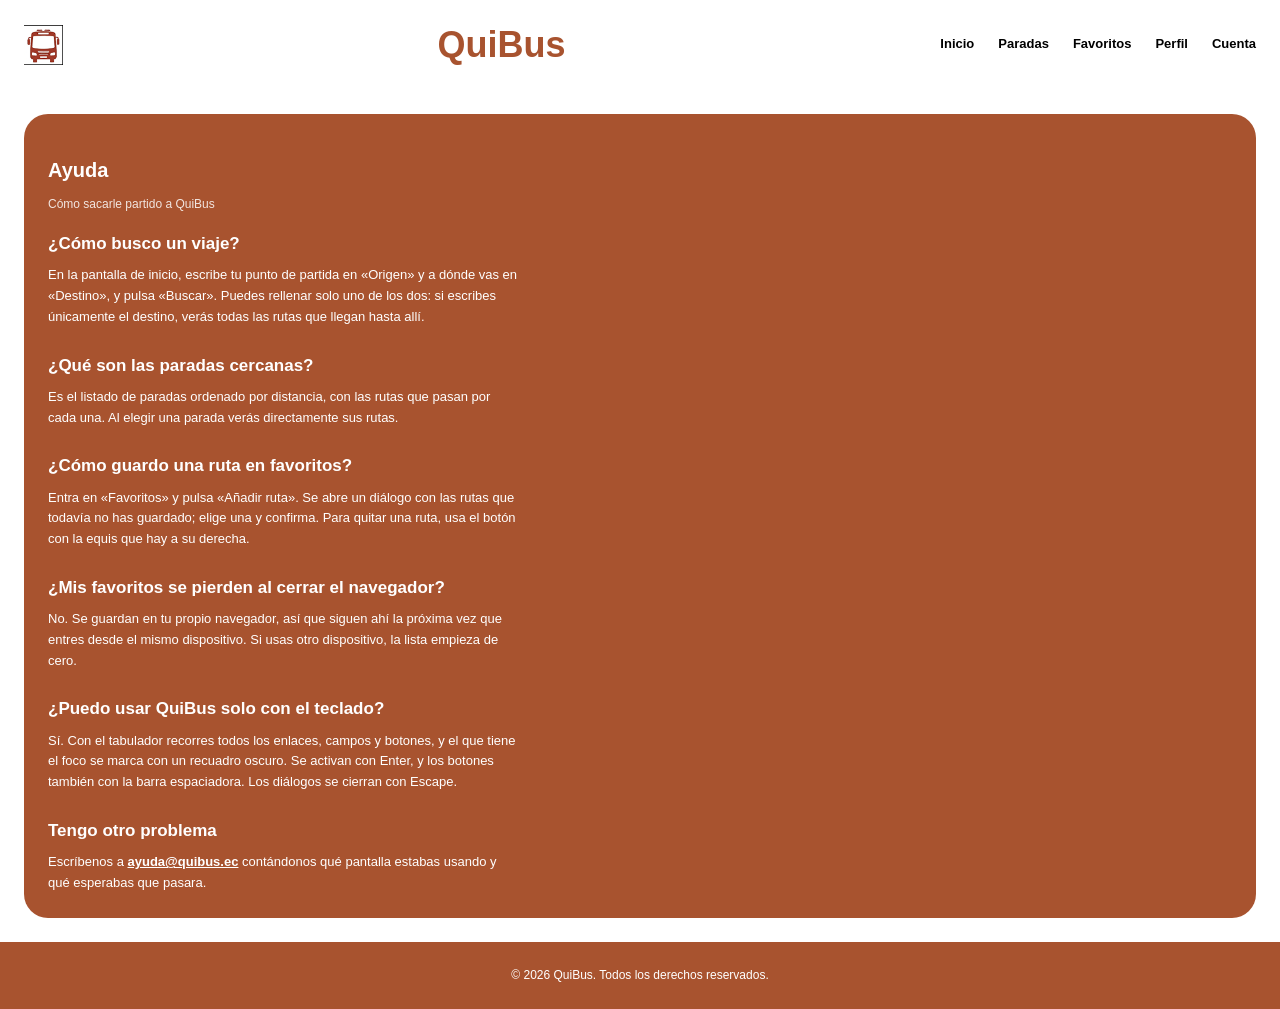
==== pages/ayuda.html @ 2de1a2ff "Corrige hallazgos de accesibilidad WCAG y usabilidad de la auditoria cruzada Prioridad 1 (mayores): " ====
<!DOCTYPE html>
<html lang="es">
<head>
  <meta charset="UTF-8">
  <meta name="viewport" content="width=device-width, initial-scale=1.0">
  <meta name="description" content="Preguntas frecuentes sobre cómo buscar viajes, guardar favoritos y usar el mapa de QuiBus.">
  <title>QuiBus - Ayuda</title>
  <link rel="stylesheet" href="../css/styles.css?v=3">
</head>
<body>

  <header>
    <img src="../images/logo.png" alt="Logotipo de QuiBus, un autobús estilizado en color rojo">
    <h1>QuiBus</h1>

    <nav aria-label="Menú principal">
      <ul>
        <li><a href="../index.html">Inicio</a></li>
        <li><a href="paradas-cercanas.html">Paradas</a></li>
        <li><a href="favoritos.html">Favoritos</a></li>
        <li><a href="perfil.html">Perfil</a></li>
        <li><a href="login.html">Cuenta</a></li>
      </ul>
    </nav>
  </header>

  <main>

    <section aria-labelledby="titulo-ayuda">
      <h2 id="titulo-ayuda">Ayuda</h2>
      <p class="subtitulo">Cómo sacarle partido a QuiBus</p>

      <dl class="faq">
        <dt>¿Cómo busco un viaje?</dt>
        <dd>
          En la pantalla de inicio, escribe tu punto de partida en «Origen» y a dónde
          vas en «Destino», y pulsa «Buscar». Puedes rellenar solo uno de los dos: si
          escribes únicamente el destino, verás todas las rutas que llegan hasta allí.
        </dd>

        <dt>¿Qué son las paradas cercanas?</dt>
        <dd>
          Es el listado de paradas ordenado por distancia, con las rutas que pasan por
          cada una. Al elegir una parada verás directamente sus rutas.
        </dd>

        <dt>¿Cómo guardo una ruta en favoritos?</dt>
        <dd>
          Entra en «Favoritos» y pulsa «Añadir ruta». Se abre un diálogo con las rutas
          que todavía no has guardado; elige una y confirma. Para quitar una ruta, usa
          el botón con la equis que hay a su derecha.
        </dd>

        <dt>¿Mis favoritos se pierden al cerrar el navegador?</dt>
        <dd>
          No. Se guardan en tu propio navegador, así que siguen ahí la próxima vez que
          entres desde el mismo dispositivo. Si usas otro dispositivo, la lista empieza
          de cero.
        </dd>

        <dt>¿Puedo usar QuiBus solo con el teclado?</dt>
        <dd>
          Sí. Con el tabulador recorres todos los enlaces, campos y botones, y el que
          tiene el foco se marca con un recuadro oscuro. Se activan con Enter, y los
          botones también con la barra espaciadora. Los diálogos se cierran con Escape.
        </dd>

        <dt>Tengo otro problema</dt>
        <dd>
          Escríbenos a <a href="mailto:ayuda@quibus.ec">ayuda@quibus.ec</a> contándonos
          qué pantalla estabas usando y qué esperabas que pasara.
        </dd>
      </dl>
    </section>

  </main>

  <footer>
    <p>&copy; 2026 QuiBus. Todos los derechos reservados.</p>
  </footer>

</body>
</html>
---- css/styles.css ----
@charset "UTF-8";

/* ============================================
   VARIABLES CSS - UI Kit QuiBus
   ============================================ */
:root {
  /* Colores.
     --color-primary se oscurecio de #C97B5C a #A8532F para que el texto blanco
     encima alcance 5.33:1 y cumpla WCAG AA (antes daba 3.25:1, insuficiente
     para texto normal). --color-primary-dark es su version para :hover. */
  --color-primary: #A8532F;
  --color-primary-dark: #8C4426;
  --color-secondary: #DDB256;
  --color-secondary-dark: #c99e47;
  --color-background: #FFFFFF;
  --color-text: #000000;
  --color-border: #d8dce5;

  /* Anillo de foco: se dibuja como dos aros concentricos (halo claro por
     dentro, trazo oscuro por fuera) para que siempre haya contraste, sea cual
     sea el fondo del contenedor. Sobre fondos claros manda el trazo oscuro
     (17.4:1 sobre blanco); sobre el naranja manda el halo (5.33:1). */
  --focus-ring: #1A1A1A;
  --focus-halo: #FFFFFF;

  /* Tipografía */
  --font-primary: Arial, sans-serif;
  --font-logo: 36px;
  --font-h1: 28px;
  --font-h2: 20px;
  --font-h3: 17px;
  --font-button: 22px;
  --font-body: 13px;
  /* Subido de 10px a 12px: a 10px el texto es ilegible al margen del contraste. */
  --font-caption: 12px;

  /* Espaciados */
  --space-xs: 8px;
  --space-sm: 16px;
  --space-md: 24px;
  --space-lg: 32px;

  /* Radios */
  --radius-sm: 8px;
  --radius-md: 16px;
  --radius-lg: 24px;
}

/* ============================================
   ESTILOS GENERALES
   ============================================ */
* {
  box-sizing: border-box;
}

body {
  font-family: var(--font-primary);
  font-size: var(--font-body);
  color: var(--color-text);
  background-color: var(--color-background);
  line-height: 1.6;
  margin: 0;
  padding: 0;
  min-height: 100vh;
  display: flex;
  flex-direction: column;
}

h1 {
  font-size: var(--font-h1);
}

h2 {
  font-size: var(--font-h2);
}

h3 {
  font-size: var(--font-h3);
}

/* ============================================
   ACCESIBILIDAD
   ============================================ */
.sr-only {
  position: absolute;
  width: 1px;
  height: 1px;
  padding: 0;
  margin: -1px;
  overflow: hidden;
  clip: rect(0, 0, 0, 0);
  white-space: nowrap;
  border: 0;
}

/* Indicador de foco unico para toda la app.
   Antes cada componente definia su propio outline y cuatro de ellos usaban
   --color-secondary, que sobre el naranja daba 1.63:1 y sobre blanco 1.99:1
   (WCAG SC 1.4.11 exige 3:1). Ademas seis controles no declaraban ninguna
   regla. Con una sola regla, todos los controles enfocables quedan cubiertos. */
a:focus-visible,
button:focus-visible,
input:focus-visible,
select:focus-visible,
textarea:focus-visible,
[tabindex]:focus-visible {
  outline: 3px solid var(--focus-ring);
  outline-offset: 3px;
  box-shadow: 0 0 0 3px var(--focus-halo);
}

/* ============================================
   NAVEGACIÓN (header y nav)
   ============================================ */
header {
  display: flex;
  align-items: center;
  justify-content: space-between;
  padding: var(--space-sm) var(--space-md);
}

header img {
  height: 40px;
}

header h1 {
  font-size: var(--font-logo);
  color: var(--color-primary);
  margin: 0;
}

nav ul {
  display: flex;
  gap: var(--space-md);
  list-style: none;
  margin: 0;
  padding: 0;
}

nav a {
  text-decoration: none;
  color: var(--color-text);
  font-weight: 600;
}

nav a:hover {
  color: var(--color-primary);
}

/* ============================================
   MAIN Y SECTIONS
   ============================================ */
main {
  display: flex;
  gap: var(--space-md);
  padding: var(--space-md);
  flex-wrap: wrap;
  align-items: stretch;
}

section {
  padding: var(--space-md);
}

/* Sección destacada (fondo color primario): Buscar Viaje, Favoritos, Paradas, Resultados */
main > section:first-of-type {
  background-color: var(--color-primary);
  border-radius: var(--radius-lg);
  color: #ffffff;
  flex: 1 1 340px;
  min-width: 300px;
  display: flex;
  flex-direction: column;
}

main > section:first-of-type h2 {
  color: #ffffff;
}

aside {
  padding: var(--space-md);
  display: flex;
  flex-direction: column;
}

/* ============================================
   BOTONES
   ============================================ */
button,
.button {
  font-size: var(--font-button);
  font-weight: 600;
  padding: var(--space-sm) var(--space-md);
  border: none;
  border-radius: var(--radius-md);
  cursor: pointer;
}

/* Botón primario */
button[type="submit"] {
  background-color: var(--color-primary);
  color: #ffffff;
}

button[type="submit"]:hover {
  background-color: var(--color-primary-dark);
}

button[type="submit"]:disabled {
  opacity: 0.5;
  cursor: not-allowed;
}

/* ============================================
   FORMULARIOS
   ============================================ */
form {
  display: flex;
  flex-direction: column;
  gap: var(--space-sm);
}

label {
  font-weight: 600;
}

/* Leyenda que explica el asterisco de los campos obligatorios. */
.form-nota {
  margin: 0;
  font-size: var(--font-caption);
  color: #ffffff;
}

.obligatorio {
  font-weight: 700;
}

input[type="text"],
input[type="email"],
input[type="password"],
input[type="search"] {
  background-color: var(--color-secondary);
  border: none;
  border-radius: var(--radius-md);
  padding: var(--space-sm);
  font-size: var(--font-body);
  color: var(--color-text);
}

/* Subido de #6b5a3f (3.35:1) a #4a3820, que da 5.63:1 sobre el mostaza. */
input[type="text"]::placeholder,
input[type="email"]::placeholder,
input[type="password"]::placeholder,
input[type="search"]::placeholder {
  color: #4a3820;
}

/* La marca de error la aplica y la retira js/auth.js al validar; ya no viene
   escrita en el HTML. El borde acompana al mensaje, no lo sustituye. */
input.input-error {
  border: 2px solid #ffffff;
  background-color: #f0c9b6;
}

/* El mensaje vive dentro de la tarjeta naranja: en rojo daba 1.49:1, asi que
   el color no era recuperable. En blanco y negrita alcanza 5.33:1; el icono
   de aviso acompana al color para no depender solo de el. */
.error-message {
  color: #ffffff;
  font-weight: 700;
  font-size: var(--font-caption);
  margin-top: -8px;
  margin-bottom: 0;
}

.error-message[hidden] {
  display: none;
}

.error-message::before {
  content: "⚠️ ";
}

input[type="text"]:disabled,
input[type="email"]:disabled,
input[type="password"]:disabled {
  background-color: #e9ecef;
  color: #6b7280;
  cursor: not-allowed;
  opacity: 0.7;
}

/* ============================================
   TARJETAS (articles de resultados)
   ============================================ */
article {
  background-color: #f7f8fa;
  border: 1px solid var(--color-border);
  border-radius: var(--radius-sm);
  padding: var(--space-sm);
  margin-bottom: var(--space-sm);
  box-shadow: 0 4px 12px rgb(0 0 0 / 8%);
}

article h3 {
  margin-top: 0;
  margin-bottom: var(--space-xs);
  /* Color propio en vez de heredar el primario: sobre la tarjeta #f7f8fa
     este tono da 5.73:1, mientras que --color-primary se quedaba en 3.05:1. */
  color: #94502F;
}

article p {
  margin: 4px 0;
  font-size: var(--font-caption);
  color: #555555;
}

/* ============================================
   MAPAS (imágenes y mapas embebidos)
   ============================================ */
main > section img {
  max-width: 100%;
  border-radius: var(--radius-md);
  border: 1px solid var(--color-border);
  box-shadow: 0 4px 12px rgb(0 0 0 / 8%);
}

.mapa-embed,
.leaflet-mapa {
  width: 100%;
  max-width: 100%;
  aspect-ratio: 16 / 9;
  height: auto;
  border-radius: var(--radius-md);
  border: 1px solid var(--color-border);
  box-shadow: 0 4px 12px rgb(0 0 0 / 8%);
}

.leaflet-mapa {
  z-index: 0;
}

.mapa-card {
  background-color: #ffffff;
  border: 1px solid var(--color-border);
  border-radius: var(--radius-lg);
  box-shadow: 0 4px 12px rgb(0 0 0 / 8%);
  flex: 1 1 0;
  min-width: 300px;
}

.mapa-card h2 {
  color: var(--color-primary);
}

/* ============================================
   FOOTER
   ============================================ */
footer {
  background-color: var(--color-primary);
  color: #ffffff;
  text-align: center;
  padding: var(--space-md);
  margin-top: auto;
}

footer p {
  margin: 0;
  font-size: var(--font-caption);
}

/* ============================================
   ESPECÍFICO: PANTALLA DE LOGIN
   ============================================ */
.login-header {
  justify-content: center;
  gap: var(--space-xs);
  border-bottom: 1px solid var(--color-border);
}

.login-main {
  justify-content: center;
  align-items: flex-start;
  min-height: 75vh;
  padding-top: var(--space-lg);
}

.login-card {
  border: 1px solid var(--color-border);
  border-radius: var(--radius-lg);
  max-width: 420px;
  width: 100%;
  text-align: center;
}

.login-card h2 {
  margin-top: 0;
}

.login-card form {
  text-align: left;
}

.login-card button[type="submit"] {
  background-color: var(--color-secondary);
  color: #4a3820;
}

.login-card button[type="submit"]:hover {
  background-color: var(--color-secondary-dark);
}

.registro-link {
  font-size: var(--font-caption);
  margin: 0;
  margin-top: var(--space-sm);
  color: #ffffff;
}

.registro-link a {
  color: #ffffff;
  font-weight: 700;
  text-decoration: underline;
}

/* ============================================
   ESPECÍFICO: PANTALLA DE REGISTRO
   ============================================ */
.back-link {
  color: var(--color-text);
  text-decoration: none;
  font-size: var(--font-h2);
  font-weight: 700;
}

.login-header h1 {
  font-size: var(--font-h2);
  color: var(--color-text);
  margin: 0 auto;
}

.registro-card {
  max-width: 600px;
}

.form-row {
  display: flex;
  gap: var(--space-sm);
}

.form-group {
  display: flex;
  flex-direction: column;
  gap: var(--space-xs);
  flex: 1;
}

/* ============================================
   ESPECÍFICO: PANTALLA DE FAVORITOS
   ============================================ */
.ruta-favorita {
  background-color: var(--color-secondary);
  color: #4a3820;
  width: 100%;
  text-align: left;
  border: none;
  font-size: var(--font-h3);
}

.ruta-favorita:hover {
  background-color: var(--color-secondary-dark);
}

.boton-anadir {
  background-color: transparent;
  color: #ffffff;
  width: 100%;
  border: 2px dashed #ffffff;
}

.boton-anadir:hover {
  background-color: rgba(255, 255, 255, 0.15);
}

#titulo-favoritos ~ ul {
  display: flex;
  flex-direction: column;
  gap: var(--space-sm);
  list-style: none;
  margin: 0;
  padding: 0;
  margin-bottom: var(--space-sm);
}

/* Cada favorito es una fila: el botón de la ruta ocupa el espacio
   disponible y el botón de eliminar queda fijo a la derecha. */
.lista-favoritos li {
  display: flex;
  align-items: stretch;
  gap: var(--space-xs);
}

.lista-favoritos .ruta-favorita {
  flex: 1;
  width: auto;
}

.favorito-eliminar {
  background-color: transparent;
  color: #ffffff;
  border: 2px solid rgba(255, 255, 255, 0.6);
  font-size: var(--font-h3);
  padding: 0 var(--space-sm);
  flex-shrink: 0;
}

.favorito-eliminar:hover {
  background-color: rgba(255, 255, 255, 0.15);
}

.favoritos-vacio {
  color: #ffffff;
  opacity: 0.85;
  font-size: var(--font-body);
}

.boton-anadir:disabled {
  opacity: 0.5;
  cursor: not-allowed;
}

/* Desplegable de rutas dentro del modal "Añadir ruta" */
.select-ruta {
  width: 100%;
  padding: var(--space-sm);
  margin-bottom: var(--space-sm);
  border: 1px solid var(--color-border);
  border-radius: var(--radius-md);
  background-color: var(--color-secondary);
  color: var(--color-text);
  font-family: var(--font-primary);
  font-size: var(--font-body);
}

/* ============================================
   ESPECÍFICO: PANTALLA DE PARADAS CERCANAS
   ============================================ */
.subtitulo {
  font-size: var(--font-caption);
  color: #ffffff;
  opacity: 0.85;
  margin-top: -8px;
  margin-bottom: var(--space-sm);
}

.filtro-paradas {
  margin-bottom: var(--space-sm);
}

.filtro-paradas input[type="search"] {
  width: 100%;
}

.lista-paradas {
  display: flex;
  flex-direction: column;
  gap: var(--space-sm);
  list-style: none;
  margin: 0;
  padding: 0;
}

.parada-item {
  background-color: var(--color-secondary);
  color: #4a3820;
  width: 100%;
  text-align: left;
  border: none;
  display: flex;
  flex-direction: column;
  gap: 4px;
}

.parada-item:hover {
  background-color: var(--color-secondary-dark);
}

.parada-item__nombre {
  font-size: var(--font-h3);
  font-weight: 700;
}

.parada-item__meta {
  font-size: var(--font-caption);
  font-weight: 400;
  opacity: 0.85;
}

/* ============================================
   ESPECÍFICO: PANTALLA DE PERFIL
   ============================================ */
.perfil-header {
  gap: var(--space-sm);
  border-bottom: 1px solid var(--color-border);
}

/* El titulo de perfil pasó de <h2> a <h1> para que la pagina tenga un
   encabezado de primer nivel; conserva el tamaño que ya tenia. */
.perfil-header h1 {
  flex: 1;
  text-align: center;
  margin: 0;
  font-size: var(--font-h2);
}

.icon-btn {
  background: none;
  border: none;
  font-size: var(--font-h2);
  font-weight: 700;
  padding: var(--space-xs);
  color: var(--color-text);
  text-decoration: none;
  display: inline-flex;
  align-items: center;
  cursor: pointer;
}

.icon-btn:hover {
  color: var(--color-primary);
}

.perfil-main {
  display: flex;
  flex-direction: column;
  align-items: stretch;
  gap: var(--space-md);
  max-width: 500px;
  width: 100%;
  margin: 0 auto;
  padding: var(--space-lg) var(--space-md);
}

.profile-card {
  display: flex;
  align-items: center;
  gap: var(--space-sm);
  background: none;
  border: none;
  box-shadow: none;
  padding: 0;
  margin: 0;
}

.avatar {
  width: 64px;
  height: 64px;
  border-radius: 50%;
  background-color: var(--color-secondary);
  color: #4a3820;
  display: flex;
  align-items: center;
  justify-content: center;
  flex-shrink: 0;
}

/* El nombre del usuario es <h2> desde que el titulo de la pagina es <h1>;
   conserva el tamaño de h3 que tenia antes. */
.profile-card__info h2 {
  margin: 0;
  font-size: var(--font-h3);
}

.profile-card__info p {
  margin: 4px 0 0;
  font-size: var(--font-caption);
  color: #555555;
}

.profile-menu {
  display: flex;
  flex-direction: column;
  gap: var(--space-sm);
}

.profile-menu__item {
  background-color: var(--color-secondary);
  color: #4a3820;
  text-align: left;
  font-size: var(--font-h3);
  text-decoration: none;
  display: block;
  border-radius: var(--radius-md);
  padding: var(--space-sm) var(--space-md);
}

.profile-menu__item:hover {
  background-color: var(--color-secondary-dark);
}

.profile-menu__item--danger {
  background-color: transparent;
  color: var(--color-primary);
  border: 2px solid var(--color-primary);
}

.profile-menu__item--danger:hover {
  background-color: var(--color-primary);
  color: #ffffff;
}

.alert-box {
  position: fixed;
  top: 50%;
  left: 50%;
  transform: translate(-50%, -50%);
  background-color: #ffffff;
  border-radius: var(--radius-lg);
  box-shadow: 0 8px 24px rgb(0 0 0 / 25%);
  padding: var(--space-md);
  max-width: 320px;
  width: 90%;
  z-index: 100;
  text-align: center;
}

.alert-box p {
  margin: 0 0 var(--space-sm);
  font-weight: 600;
}

.alert-box__actions {
  display: flex;
  gap: var(--space-sm);
  justify-content: center;
}

.alert-box__cancel {
  background-color: #e9ecef;
  color: var(--color-text);
}

.alert-box__cancel:hover {
  background-color: #d8dce5;
}

.alert-box__confirm {
  background-color: var(--color-primary);
  color: #ffffff;
}

.alert-box__confirm:hover {
  background-color: var(--color-primary-dark);
}

/* ============================================
   RESPONSIVE - Pantallas pequeñas (celular)
   ============================================ */
@media (max-width: 768px) {
  header {
    flex-wrap: wrap;
    justify-content: center;
    text-align: center;
    gap: var(--space-xs);
  }

  nav ul {
    flex-wrap: wrap;
    justify-content: center;
    gap: var(--space-sm);
  }

  .login-main {
    padding: var(--space-sm);
    padding-top: var(--space-md);
  }

  .login-card {
    max-width: 100%;
    padding: var(--space-sm);
  }

  .registro-card {
    max-width: 100%;
  }

  .form-row {
    flex-direction: column;
    gap: 0;
  }

  .login-header {
    padding: var(--space-sm);
  }

  .login-header h1,
  .login-header img {
    height: auto;
  }
}
/* ============================================
   COMPONENTE: ALERTA DE ERROR
   ============================================ */
.alert--error {
  background-color: #f8d7da;
  color: #721c24;
  border: 1px solid #f5c6cb;
  border-radius: var(--radius-sm);
  padding: var(--space-sm);
  margin-bottom: var(--space-sm);
  font-size: var(--font-body);
}
/* ============================================
   ESPECÍFICO: INDEX - FLEXBOX Y MEDIA QUERIES
   ============================================ */

/* Flexbox: distribuye las tarjetas de resultados en filas que se ajustan
   automáticamente al espacio disponible, envolviendo a una nueva línea
   cuando no caben más elementos en el ancho actual. */
.resultados-lista {
  display: flex;
  flex-direction: row;
  flex-wrap: wrap;
  gap: var(--space-sm);
  flex: 1 1 280px;
  min-width: 280px;
}

.resultados-lista h2 {
  width: 100%;
}

/* Enlace de cada tarjeta del panel lateral: el <article> completo no es
   pulsable, asi que el destino se expone como un enlace real y no como una
   tarjeta que "parece" pulsable pero no lo anuncia. */
.resultados-lista article a {
  display: inline-block;
  margin-top: var(--space-xs);
  font-size: var(--font-caption);
  font-weight: 700;
  color: #94502F;
}

/* Cada tarjeta ocupa aprox. la mitad del contenedor menos el espacio del gap,
   permitiendo 2 columnas en pantallas anchas. flex-grow permite que
   la última tarjeta impar se estire si sobra espacio. */
.resultados-lista article {
  flex: 1 1 calc(50% - var(--space-sm) / 2);
  min-width: 220px;
}

/* Media Query 1: pantallas medianas (tablets, ~1024px o menos).
   Reduce las tarjetas de resultados a una sola columna, ya que el
   espacio horizontal ya no alcanza cómodamente para dos. */
@media (max-width: 1024px) {
  .resultados-lista article {
    flex: 1 1 100%;
  }
}

/* Media Query 2: pantallas pequeñas (móviles, ~768px o menos).
   El formulario de búsqueda pasa de fila a columna, apilando Origen
   y Destino verticalmente para que cada campo tenga ancho completo
   y sea más fácil de usar con el dedo en pantallas táctiles. */
@media (max-width: 768px) {
  #origen ~ .form-row,
  form .form-row {
    flex-direction: column;
    gap: var(--space-sm);
  }
}


/* ============================================
   ESPECÍFICO: RESULTADOS - FLEXBOX Y MEDIA QUERIES
   ============================================ */

/* Flexbox: sobrescribe flex-direction:column heredado de la tarjeta
   principal, para que las tarjetas de rutas se distribuyan en filas
   que se envuelven automáticamente según el espacio disponible. */
main > section.resultados-grid {
  flex-direction: row;   /* Cambia de columna a fila: los <article> se acomodan uno al lado del otro, no uno debajo del otro */
  flex-wrap: wrap;       /* Si no caben todos en una sola fila, los que sobran "saltan" a una nueva línea, en vez de encogerse hasta ser ilegibles o desbordar la pantalla */
  gap: var(--space-sm);  /* Espacio de 16px entre cada tarjeta, tanto horizontal como verticalmente */
}

main > section.resultados-grid h2 {
  width: 100%;  /* El título "Resultados de Búsqueda" ocupa todo el ancho disponible, para que quede en su propia línea arriba de las tarjetas, y no intente "acomodarse en fila" junto con los articles */
}

main > section.resultados-grid article {
  flex: 1 1 calc(50% - var(--space-sm) / 2);
  /*    ↑   ↑   ↑
        |   |   └─ flex-basis: el tamaño "ideal" de partida de cada tarjeta:
        |   |      la mitad del contenedor, menos la mitad del espacio (gap)
        |   |      que hay entre las dos columnas, para que 2 tarjetas +
        |   |      1 gap quepan exactos sin desbordar.
        |   └───── flex-shrink: 1 = si no hay espacio suficiente, la tarjeta
        |          puede encogerse (hasta el min-width).
        └───────── flex-grow: 1 = si sobra espacio, la tarjeta puede crecer
                   para llenarlo (por ejemplo, si hay un número impar de
                   tarjetas, la última se estira para ocupar la fila completa).
  */
  min-width: 220px;  /* Nunca se va a encoger más allá de 220px, sin importar cuánto se achique la pantalla — esto evita que el texto se vea aplastado */
}

/* Media Query: en pantallas medianas o menores, cada tarjeta pasa
   a ocupar el 100% del ancho disponible, mostrando una sola columna
   en lugar de dos, para mantener buena legibilidad. */
@media (max-width: 1024px) {
  main > section.resultados-grid article {
    flex: 1 1 100%;  /* Cambia el flex-basis de "50% menos el gap" a "100%" -
                         cada tarjeta ahora ocupa TODO el ancho disponible,
                         forzando que solo quepa una por fila */
  }
}


/* ============================================
   ESPECÍFICO: PERFIL - FLEXBOX Y MEDIA QUERIES
   ============================================ */

/* Media Query: en pantallas muy pequeñas (celulares angostos),
   la tarjeta de perfil cambia de fila a columna, centrando el
   avatar arriba del nombre y correo en lugar de ponerlos uno
   al lado del otro, ya que en fila el texto quedaría muy
   comprimido junto al avatar. */
@media (max-width: 480px) {
  .profile-card {
    flex-direction: column;
    text-align: center;
  }

  .perfil-main {
    padding: var(--space-md) var(--space-sm);
  }
}

/* ============================================
   ESPECÍFICO: PANTALLA DE AYUDA
   ============================================ */
.faq {
  margin: 0;
}

.faq dt {
  font-weight: 700;
  font-size: var(--font-h3);
  margin-top: var(--space-md);
}

.faq dt:first-of-type {
  margin-top: 0;
}

.faq dd {
  margin: var(--space-xs) 0 0;
  max-width: 65ch;
}

.faq a {
  color: #ffffff;
  font-weight: 700;
}
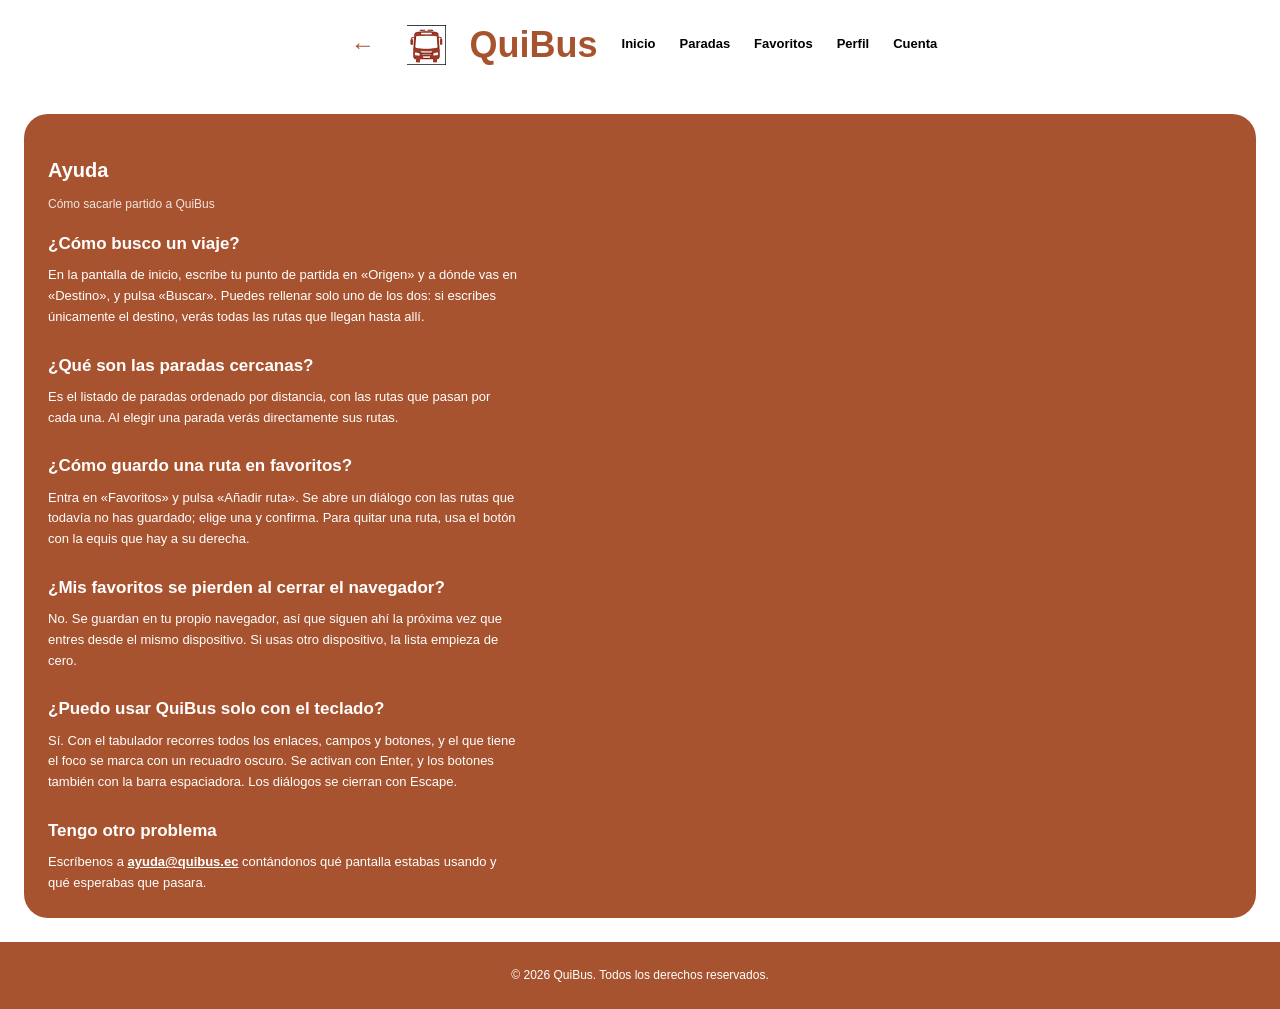
==== commit ba6a8e25: "Agrega boton de flecha para volver a la pagina anterior en todas las vistas" ====
--- a/pages/ayuda.html
+++ b/pages/ayuda.html
@@ -10,6 +10,7 @@
 <body>
 
   <header>
+    <a href="../index.html" class="icon-btn" aria-label="Volver al inicio">←</a>
     <img src="../images/logo.png" alt="Logotipo de QuiBus, un autobús estilizado en color rojo">
     <h1>QuiBus</h1>
 
--- a/css/styles.css
+++ b/css/styles.css
@@ -115,14 +115,37 @@
 header {
   display: flex;
   align-items: center;
-  justify-content: space-between;
+  justify-content: center;
+  gap: var(--space-md);
   padding: var(--space-sm) var(--space-md);
 }
 
 header img {
-  height: 40px;
-}
-
+  height: 40px; flex-shrink: 0;
+}
+header .icon-btn {
+  font-size: 24px;
+  background: none;
+  border: none;
+  color: var(--color-primary);
+  cursor: pointer;
+  padding: var(--space-xs);
+  text-decoration: none;
+  display: flex;
+  align-items: center;
+  justify-content: center;
+  border-radius: var(--radius-sm);
+  transition: background-color 0.2s;
+}
+
+header .icon-btn:hover {
+  background-color: var(--color-secondary);
+}
+
+header .icon-btn:focus {
+  outline: 2px solid var(--focus-ring);
+  outline-offset: 2px;
+}
 header h1 {
   font-size: var(--font-logo);
   color: var(--color-primary);
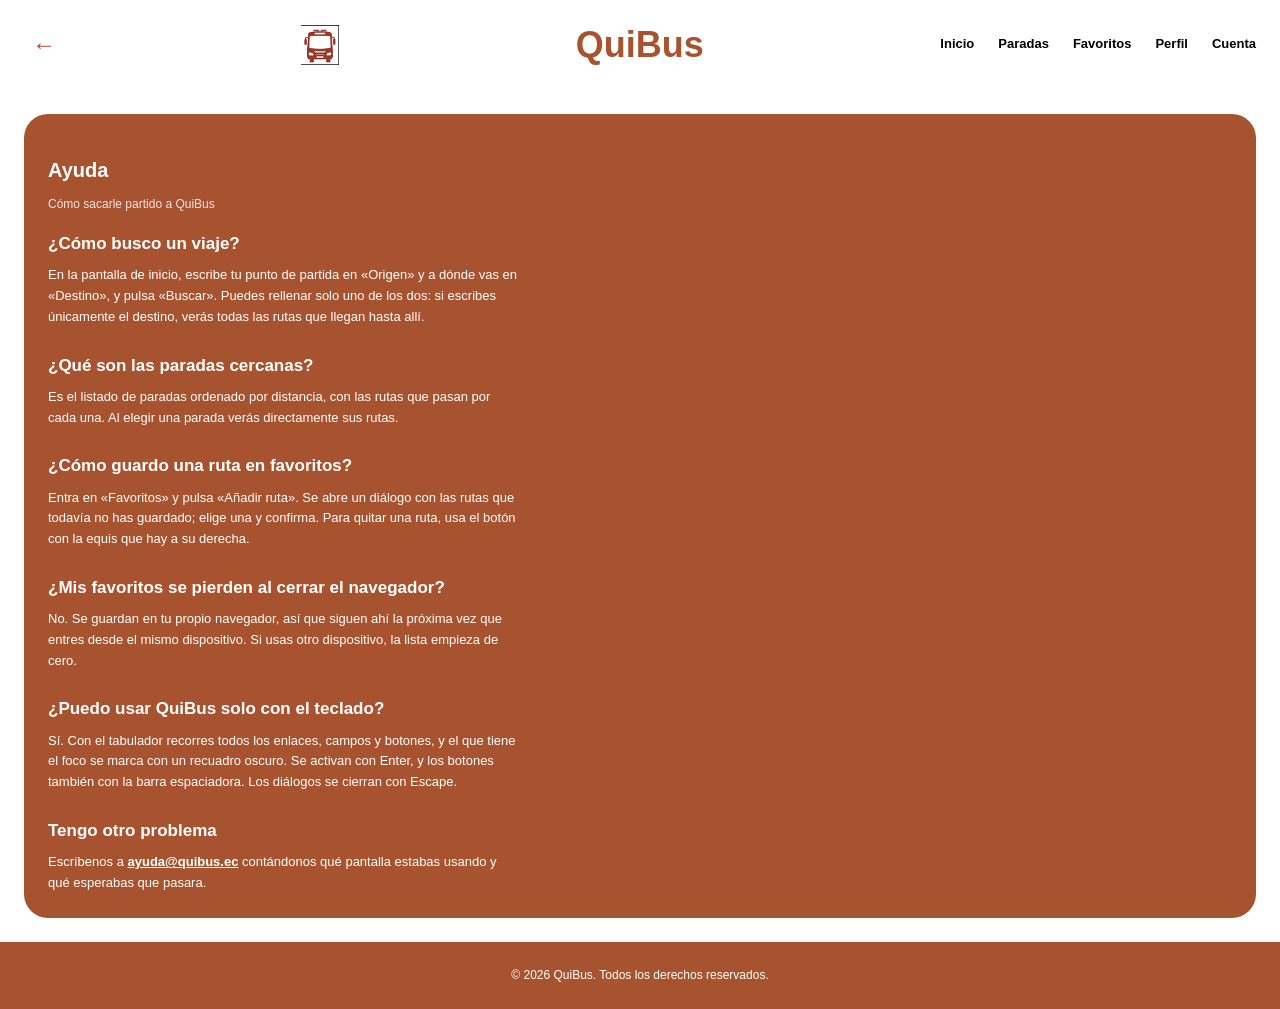
==== commit 56fe8726: "La flecha de ayuda regresa a perfil en vez de al inicio" ====
--- a/pages/ayuda.html
+++ b/pages/ayuda.html
@@ -10,7 +10,7 @@
 <body>
 
   <header>
-    <a href="../index.html" class="icon-btn" aria-label="Volver al inicio">←</a>
+    <a href="perfil.html" class="icon-btn" aria-label="Volver a perfil">←</a>
     <img src="../images/logo.png" alt="Logotipo de QuiBus, un autobús estilizado en color rojo">
     <h1>QuiBus</h1>
 
--- a/css/styles.css
+++ b/css/styles.css
@@ -115,8 +115,7 @@
 header {
   display: flex;
   align-items: center;
-  justify-content: center;
-  gap: var(--space-md);
+  justify-content: space-between;
   padding: var(--space-sm) var(--space-md);
 }
 
@@ -397,8 +396,6 @@
    ESPECÍFICO: PANTALLA DE LOGIN
    ============================================ */
 .login-header {
-  justify-content: center;
-  gap: var(--space-xs);
   border-bottom: 1px solid var(--color-border);
 }
 
